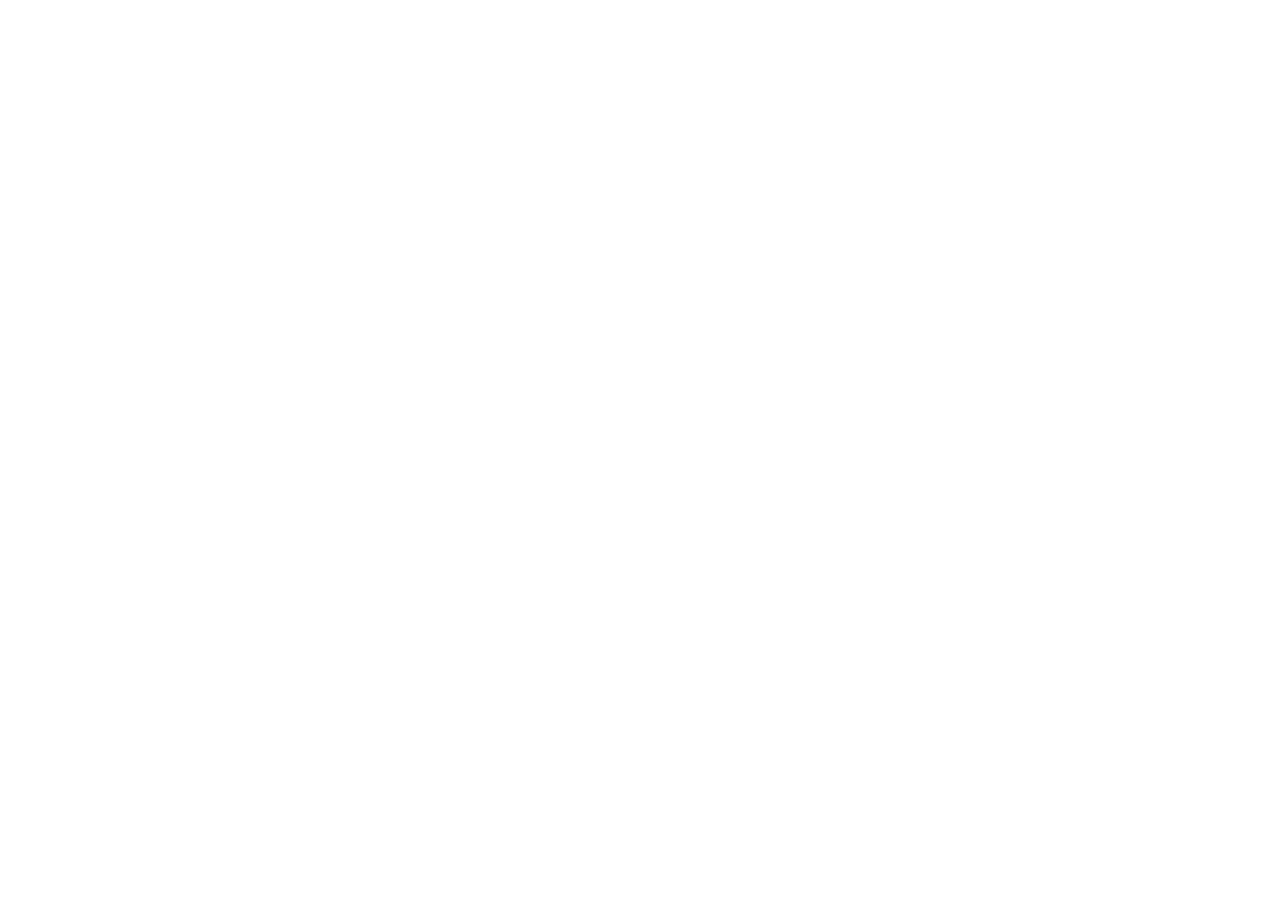
==== index.html @ d2f0c7f5 "22.12" ====
<!DOCTYPE html>
<html lang="en">

<head>
    <meta charset="UTF-8">
    <meta name="viewport" content="width=device-width, initial-scale=1.0">
    <meta http-equiv="X-UA-Compatible" content="ie=edge">
    <title>Document</title>
    <script src="scripts.js"></script>
</head>

<body>

</body>

</html>
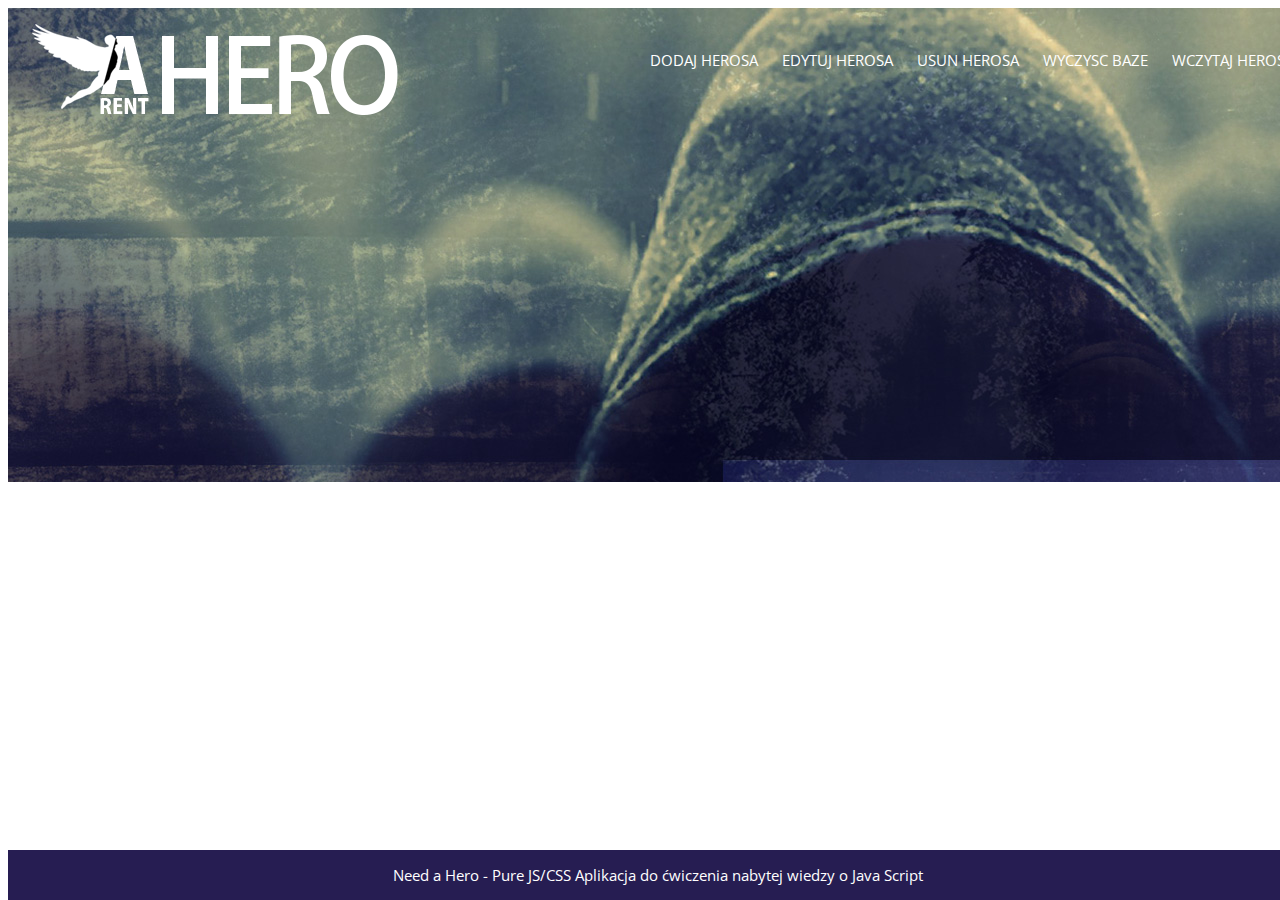
==== commit c1c28e91: "demotywacja" ====
--- a/index.html
+++ b/index.html
@@ -1,16 +1,31 @@
 <!DOCTYPE html>
-<html lang="en">
+<html lang="pl">
 
 <head>
     <meta charset="UTF-8">
     <meta name="viewport" content="width=device-width, initial-scale=1.0">
     <meta http-equiv="X-UA-Compatible" content="ie=edge">
     <title>Document</title>
-    <script src="scripts.js"></script>
+    <link rel="stylesheet" href="style.css">
 </head>
 
 <body>
+    <nav class="navLarge">
 
+        <img src="images/logo.png">
+        <a href="#">dodaj herosa</a>
+        <a href="#">edytuj herosa</a>
+        <a href="#">usun herosa</a>
+        <a href="#">wyczysc baze</a>
+        <a href="#">wczytaj herosow</a>
+    </nav>
+    <main>
+
+    </main>
+    <footer>
+        <p>Need a Hero - Pure JS/CSS Aplikacja do ćwiczenia nabytej wiedzy o Java Script</p>
+    </footer>
+    <script src="script.js"></script>
 </body>
 
 </html>--- a/style.css
+++ b/style.css
@@ -0,0 +1,107 @@
+@import url(http://fonts.googleapis.com/css?family=Open+Sans);
+
+div p {
+    font-family: 'Open Sans', sans-serif;
+    font-size: 30px;
+    text-align: center;
+}
+
+input[type="text"] {
+    font-family: 'Open Sans', sans-serif;
+    border: none;
+    border-bottom: 1px solid rgb(47, 51, 47);
+    padding: 10px;
+
+    position: relative;
+    width: 70%;
+    margin: auto;
+    margin-left: 10%;
+}
+
+button[type="submit"] {
+    margin-top: 20%;
+    margin-left: 50%;
+    transform: translate(-50%, -50%);
+    width: 20%;
+    background-color: rgb(95, 146, 201);
+    padding: 10px;
+    color: white;
+}
+
+div {
+    width: 30vw;
+    height: 40wv;
+    margin: auto;
+    margin-top: 50px;
+    position: relative;
+    border: solid rgb(146, 148, 146);
+    box-shadow: 0px 2px 2px 2px grey;
+
+}
+
+header img {
+    width: 100vw;
+    margin-bottom: 20px;
+    position: absolute;
+    position: relative;
+
+    height: 15vh;
+
+    overflow: hidden;
+}
+
+footer {
+    position: absolute;
+    width: 100vw;
+    padding: 10px;
+    bottom: 0px;
+    background-color: rgb(38, 29, 82);
+    ;
+}
+
+footer p {
+    font-family: 'Open Sans', sans-serif;
+    font-size: 15px;
+    color: #fff;
+    margin: 5px;
+    text-align: center;
+
+}
+
+.navSmall {
+    background: url("images/home-slide01.jpg");
+    width: 100vw;
+    padding-left: 50%;
+    height: 8vw;
+}
+
+.navLarge {
+    background: url("images/home-slide01.jpg");
+    width: 100vw;
+    padding-left: 50%;
+    height: 37vw;
+    margin: auto;
+
+    ;
+}
+
+nav img {
+    margin: auto;
+    margin-left: 2rem;
+    margin-top: 1rem;
+    transform: translate(-50vw);
+    position: absolute;
+}
+
+nav a {
+    display: inline-block;
+    text-decoration: none;
+    text-transform: uppercase;
+    color: #fff;
+    padding: 10px;
+    margin-top: 2rem;
+    font-family: 'Open Sans', sans-serif;
+    font-size: 15px;
+
+
+}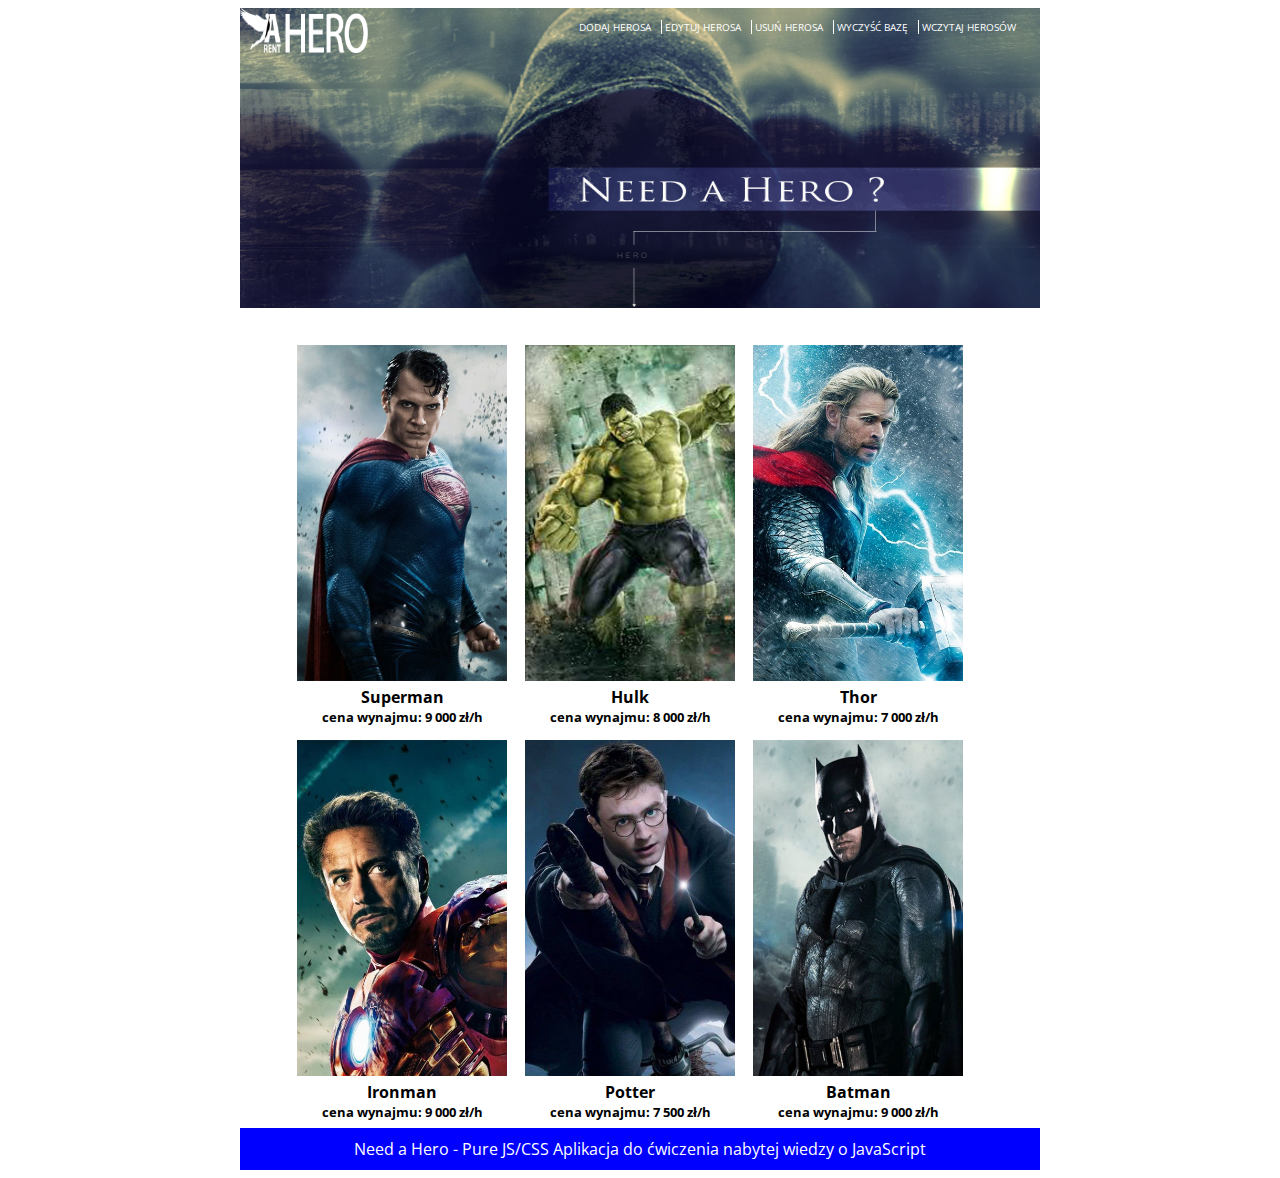
==== commit bfccb962: "24.12" ====
--- a/index.html
+++ b/index.html
@@ -6,26 +6,63 @@
     <meta name="viewport" content="width=device-width, initial-scale=1.0">
     <meta http-equiv="X-UA-Compatible" content="ie=edge">
     <title>Document</title>
+    <link href="https://fonts.googleapis.com/css?family=Open+Sans&amp;subset=latin-ext" rel="stylesheet">
     <link rel="stylesheet" href="style.css">
 </head>
 
 <body>
-    <nav class="navLarge">
+    <div id="wrapper">
+        <header>
 
-        <img src="images/logo.png">
-        <a href="#">dodaj herosa</a>
-        <a href="#">edytuj herosa</a>
-        <a href="#">usun herosa</a>
-        <a href="#">wyczysc baze</a>
-        <a href="#">wczytaj herosow</a>
-    </nav>
-    <main>
+            <img src="/images/logo.png" alt="logo" id="logo">
+            <img src="/images/home-slide01.jpg" alt="background" id="background">
+            <nav>
+                <a href="#" class="menu">dodaj herosa</a>
+                <a href="#" class="menu border">edytuj herosa</a>
+                <a href="#" class="menu border">usuń herosa</a>
+                <a href="#" class="menu border">wyczyść bazę</a>
+                <a href="#" class="menu border">wczytaj herosów</a>
+            </nav>
+        </header>
+        <section>
+            <div class="hero">
+                <img src="images/superman.jpg" alt="superman">
+                <h4>Superman</h4>
+                <h5>cena wynajmu: 9 000 zł/h</h5>
+            </div>
+            <div class="hero">
+                <img src="images/hulk.jpg" alt="hulk">
+                <h4>Hulk</h4>
+                <h5>cena wynajmu: 8 000 zł/h</h5>
+            </div>
+            <div class="hero">
+                <img src="images/thor.jpg" alt="thor">
+                <h4>Thor</h4>
+                <h5>cena wynajmu: 7 000 zł/h</h5>
+            </div>
+            <div class="hero">
+                <img src="images/ironman.jpg" alt="ironman">
+                <h4>Ironman
+                </h4>
+                <h5>cena wynajmu: 9 000 zł/h</h5>
+            </div>
+            <div class="hero">
+                <img src="images/potter.jpg" alt="potter">
+                <h4>Potter</h4>
+                <h5>cena wynajmu: 7 500 zł/h</h5>
+            </div>
+            <div class="hero">
+                <img src="images/batman.jpg" alt="batman">
+                <h4>Batman</h4>
+                <h5>cena wynajmu: 9 000 zł/h</h5>
+            </div>
+        </section>
+        <footer>
+            Need a Hero - Pure JS/CSS Aplikacja do ćwiczenia nabytej wiedzy o JavaScript
+        </footer>
 
-    </main>
-    <footer>
-        <p>Need a Hero - Pure JS/CSS Aplikacja do ćwiczenia nabytej wiedzy o Java Script</p>
-    </footer>
-    <script src="script.js"></script>
+    </div>
+
 </body>
 
 </html>--- a/style.css
+++ b/style.css
@@ -1,17 +1,135 @@
-@import url(http://fonts.googleapis.com/css?family=Open+Sans);
-
-div p {
+* {
+    margin 0;
+    padding: 0;
     font-family: 'Open Sans', sans-serif;
-    font-size: 30px;
+    box-sizing: border-box;
+
+}
+
+#wrapper {
+    max-width: 800px;
+    margin: 0 auto;
+
+}
+
+header {
+
+    width: 100%;
+    height: 300px;
+}
+
+#headerAddHero {
+    width: 100%;
+    height: 100px;
+
+}
+
+
+
+#background {
+    width: 100%;
+    height: 100%;
+
+}
+
+/* #backgroundAddHero {
+    width: 100%;
+    height: ;
+    border: solid yellow;
+    overflow: hidden;
+} */
+
+#logo {
+    width: 10%;
+    height: 5%;
+    display: block;
+    position: absolute;
+
+}
+
+nav {
+    width: 55%;
+    height: 20%;
+
+    float: right;
+
+    position: absolute;
+    top: 0;
+    right: 0;
+    padding-top: 20px;
+}
+
+
+a.menu {
+    display: inline-block;
+    float: left;
+    text-decoration: none;
+    text-transform: uppercase;
+    font-size: 10px;
+    color: #fff;
+    padding-right: 10px;
+    padding-left: 3px;
+
+
+}
+
+.border {
+    border-left: solid 1px #fff;
+}
+
+section {
+    margin-top: 30px;
+    position: relative;
+    margin-left: 50px;
+    margin-right: 50px;
+
+}
+
+section img {
+    width: 100%;
+
+    padding-bottom: 0;
+    margin-bottom: 0;
+}
+
+div.hero {
+    width: 30%;
+    margin: 7px;
+    display: inline-block;
+
+}
+
+h4,
+h5 {
     text-align: center;
-}
+    padding: 0;
+    margin-top: 0;
+    margin-bottom: 0;
+
+
+}
+
+footer {
+    position: relative;
+    width: 100%;
+    bottom: 0;
+
+    background-color: blue;
+    color: white;
+    text-align: center;
+    padding: 10px;
+}
+
+
+
+
+
 
 input[type="text"] {
-    font-family: 'Open Sans', sans-serif;
+    /* font-family: 'Open Sans', sans-serif; */
     border: none;
     border-bottom: 1px solid rgb(47, 51, 47);
     padding: 10px;
-
     position: relative;
     width: 70%;
     margin: auto;
@@ -28,72 +146,43 @@
     color: white;
 }
 
-div {
+
+
+
+div p {
+    /* font-family: 'Open Sans', sans-serif; */
+    font-size: 30px;
+    text-align: center;
+}
+
+
+
+#add {
     width: 30vw;
     height: 40wv;
     margin: auto;
     margin-top: 50px;
+    margin-bottom: 250px;
     position: relative;
     border: solid rgb(146, 148, 146);
     box-shadow: 0px 2px 2px 2px grey;
 
 }
 
-header img {
+/* header img {
     width: 100vw;
     margin-bottom: 20px;
-    position: absolute;
-    position: relative;
-
-    height: 15vh;
-
-    overflow: hidden;
-}
-
-footer {
-    position: absolute;
-    width: 100vw;
-    padding: 10px;
-    bottom: 0px;
-    background-color: rgb(38, 29, 82);
-    ;
-}
-
-footer p {
-    font-family: 'Open Sans', sans-serif;
-    font-size: 15px;
-    color: #fff;
-    margin: 5px;
-    text-align: center;
-
-}
-
-.navSmall {
-    background: url("images/home-slide01.jpg");
-    width: 100vw;
-    padding-left: 50%;
-    height: 8vw;
-}
-
-.navLarge {
-    background: url("images/home-slide01.jpg");
-    width: 100vw;
-    padding-left: 50%;
-    height: 37vw;
-    margin: auto;
-
-    ;
-}
-
-nav img {
-    margin: auto;
-    margin-left: 2rem;
-    margin-top: 1rem;
-    transform: translate(-50vw);
-    position: absolute;
-}
-
-nav a {
+    /* position: absolute; */
+/* position: relative;
+
+height: 15vh;
+
+overflow: hidden;
+}
+
+*/
+*/
+/* nav a {
     display: inline-block;
     text-decoration: none;
     text-transform: uppercase;
@@ -104,4 +193,16 @@
     font-size: 15px;
 
 
-}+} */
+
+/* img {
+    width: 200px;
+    height: 300px;
+} */
+
+/* section {
+    position: relative;
+    padding: 50px;
+    display: inline-block;
+    margin: 100px;
+} */